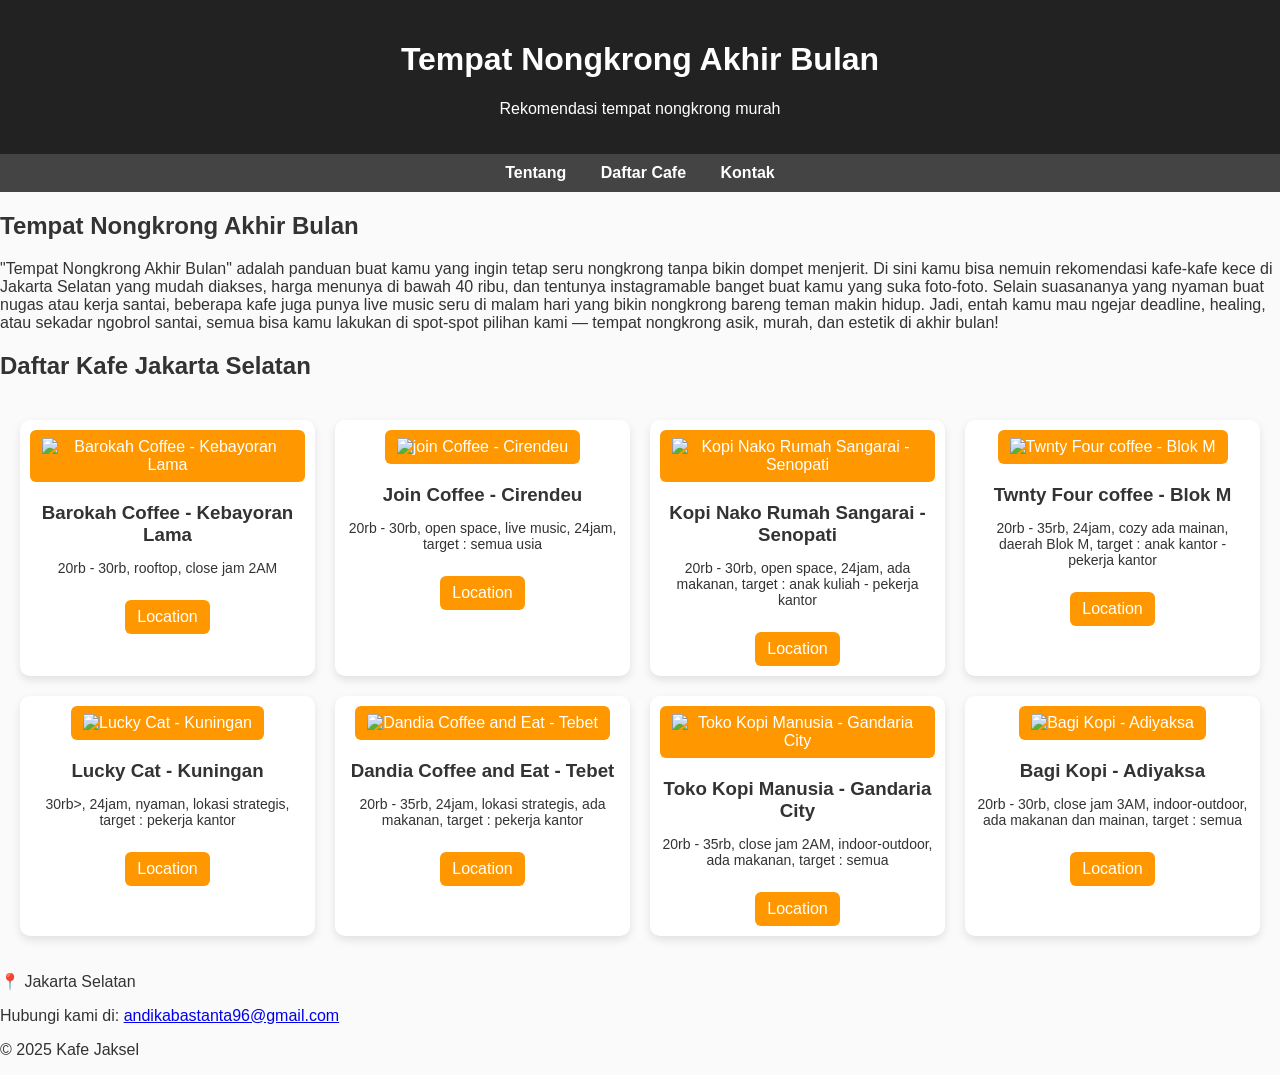
==== index.html @ 02eb4d70 "Add files via upload" ====
<!DOCTYPE html>
<html lang="id">
<head> <link rel="stylesheet" href="style.css">
  <meta charset="UTF-8">
  <meta name="viewport" content="width=device-width, initial-scale=1.0">
  <title>Tempat Nongkrong Akhir Bulan</title>
  <meta name="description" content="Rekomendasi tempat nongkrong murah">
  <link rel="stylesheet" href="style.css">
</head>
<body>
  <header>
    <h1>Tempat Nongkrong Akhir Bulan</h1>
    <p>Rekomendasi tempat nongkrong murah</p>
  </header>

  <nav>
    <a href="#tentang">Tentang</a>
    <a href="#daftar">Daftar Cafe</a>
    <a href="#kontak">Kontak</a>
  </nav>

  <section id="tentang">
    <h2>Tempat Nongkrong Akhir Bulan</h2>
    <p>"Tempat Nongkrong Akhir Bulan" adalah panduan buat kamu yang ingin tetap seru nongkrong tanpa bikin dompet menjerit. Di sini kamu bisa nemuin rekomendasi kafe-kafe kece di Jakarta Selatan yang mudah diakses, harga menunya di bawah 40 ribu, dan tentunya instagramable banget buat kamu yang suka foto-foto.

Selain suasananya yang nyaman buat nugas atau kerja santai, beberapa kafe juga punya live music seru di malam hari yang bikin nongkrong bareng teman makin hidup. Jadi, entah kamu mau ngejar deadline, healing, atau sekadar ngobrol santai, semua bisa kamu lakukan di spot-spot pilihan kami — tempat nongkrong asik, murah, dan estetik di akhir bulan!</p>
  </section>
  
  <section id="daftar">
  <h2>Daftar Kafe Jakarta Selatan</h2>

  <div class="kafe-list">

    <div class="card">
      <a href="barokah-coffee.html">
      <img src="./img/kafe1.jpg" alt="Barokah Coffee - Kebayoran Lama"> </a>
    <h3>Barokah Coffee - Kebayoran Lama</h3>
    <p>20rb - 30rb, rooftop, close jam 2AM</p>
      <a href="https://maps.app.goo.gl/ERGUEbB1gXsHuro7A" target="_blank">Location </a>
      </div>

    <div class="card">
      <a href= "join coffee.html">
      <img src="./img/kafe9.jpg" alt="join Coffee - Cirendeu"> 
    </a>
      <h3>Join Coffee - Cirendeu</h3>
      <p>20rb - 30rb, open space, live music, 24jam, target : semua usia</p>
      <a href="https://maps.app.goo.gl/ERGUEbB1gXsHuro7A" target="_blank">Location</a> 
</div>

    <div class="card">
      <a href= "kopinako.html">
      <img src="./img/kafe3.jpg" alt="Kopi Nako Rumah Sangarai - Senopati"> </a>
      <h3>Kopi Nako Rumah Sangarai - Senopati</h3>
      <p>20rb - 30rb, open space, 24jam, ada makanan, target : anak kuliah - pekerja kantor</p>
      <a href="https://maps.app.goo.gl/wo2zZ3oRoYZQRQcY9" target="_blank">Location</a>
</div>

    <div class="card">
      <a href= "twntyfour.html"> 
      <img src="./img/kafe4.jpg" alt="Twnty Four coffee - Blok M"> </a>
      <h3>Twnty Four coffee - Blok M</h3>
      <p>20rb - 35rb, 24jam, cozy ada mainan, daerah Blok M, target : anak kantor - pekerja kantor</p>
      <a href="https://maps.app.goo.gl/nXAuBDkeg83xBuai9" target="_blank">Location</a>
</div>

    <div class="card">
      <a href= "lucky.html">
      <img src="./img/kafe5.jpg" alt="Lucky Cat - Kuningan"> </a>
      <h3>Lucky Cat - Kuningan</h3>
      <p>30rb>, 24jam, nyaman, lokasi strategis, target : pekerja kantor</p>
      <a href="https://maps.app.goo.gl/G4cMNQaSp4G7j7ho9" target="_blank">Location</a>
</div>

    <div class="card">
      <a href= "dandia.html">
      <img src="./img/kafe6.jpg" alt="Dandia Coffee and Eat - Tebet"> </a>
      <h3>Dandia Coffee and Eat - Tebet</h3>
      <p>20rb - 35rb, 24jam, lokasi strategis, ada makanan, target : pekerja kantor</p>
      <a href="https://maps.app.goo.gl/tZkhXdu9ab85cZ748" target="_blank">Location</a> 
</div>

    <div class="card">
      <a href= "manusia.html">
      <img src="./img/kafe7.jpg" alt="Toko Kopi Manusia - Gandaria City"> </a>
      <h3>Toko Kopi Manusia - Gandaria City</h3>
      <p>20rb - 35rb, close jam 2AM, indoor-outdoor, ada makanan, target : semua</p>
      <a href="https://maps.app.goo.gl/QAdpri5F8Cem5Lge9" target="_blank">Location</a>
</div>

    <div class="card">
      <a href= "bagi.html">
      <img src="./img/kafe8.jpg" alt="Bagi Kopi - Adiyaksa"> </a>
      <h3>Bagi Kopi - Adiyaksa</h3>
      <p>20rb - 30rb, close jam 3AM, indoor-outdoor, ada makanan dan mainan, target : semua</p>
      <a href="https://maps.app.goo.gl/6KkH8ov3dCj3fRTF6" target="_blank">Location</a>
    </div>
</div>

</section>

  <footer id="kontak">
    <p>📍 Jakarta Selatan</p>
    <p>Hubungi kami di: <a href="mailto:andikabastant96@gmail.com">andikabastanta96@gmail.com</a></p>
    <p>&copy; 2025 Kafe Jaksel</p>
  </footer>
</body>
</html>
---- style.css ----
body {
  font-family: tahoma, sans-serif;
  margin: 0;
  padding: 0;
  background-color: #fafafa;
  color: #333;
}

/* Header */
header {
  background-color: #222;
  color: white;
  text-align: center;
  padding: 20px;
}

/* Navigasi */
nav {
  background-color: #444;
  text-align: center;
  padding: 10px;
}

nav a {
  color: white;
  margin: 0 15px;
  text-decoration: none;
  font-weight: bold;
}

nav a:hover {
  text-decoration: underline;
}

/* Section daftar kafe */
.kafe-list {
  display: grid;
  grid-template-columns: repeat(4, 1fr); /* 4 kolom */
  gap: 20px;
  padding: 20px;
}

.card {
  background-color: white;
  border-radius: 10px;
  box-shadow: 0 4px 8px rgba(0,0,0,0.1);
  overflow: hidden;
  text-align: center;
  transition: transform 0.2s;
}

.card:hover {
  transform: scale(1.03);
}

.card img {
  width: 100%;
  height: 180px;
  object-fit: cover;
}

.card h3 {
  margin: 10px 0 5px;
}

.card p {
  padding: 0 10px;
  font-size: 14px;
}

.card a {
  display: inline-block;
  margin: 10px;
  background-color: #ff9800;
  color: white;
  padding: 8px 12px;
  border-radius: 6px;
  text-decoration: none;
}

.card a:hover {
  background-color: #e68900;
}

/* Responsif */
@media (max-width: 1024px) {
  .kafe-list {
    grid-template-columns: repeat(3, 1fr);
  }
}

@media (max-width: 768px) {
  .kafe-list {
    grid-template-columns: repeat(2, 1fr);
  }
}

@media (max-width: 480px) {
  .kafe-list {
    grid-template-columns: 1fr;
  }
}
.detail-page {
  max-width: 800px;
  margin: 40px auto;
  text-align: center;
  padding: 20px;
}

.detail-page img {
  width: 45%;
  height: auto;
  border-radius: 10px;
  margin: 10px;

}

.detail-page p {
  font-size: 16px;
  line-height: 1.6;
  text-align: justify;
}

.btn {
  display: inline-block;
  margin: 10px;
  padding: 10px 20px;
  background-color: #ff9800;
  color: white;
  text-decoration: none;
  border-radius: 6px;
  font-weight: bold;
}

.btn:hover {
  background-color: #e68900;
}
---- style.css ----
body {
  font-family: tahoma, sans-serif;
  margin: 0;
  padding: 0;
  background-color: #fafafa;
  color: #333;
}

/* Header */
header {
  background-color: #222;
  color: white;
  text-align: center;
  padding: 20px;
}

/* Navigasi */
nav {
  background-color: #444;
  text-align: center;
  padding: 10px;
}

nav a {
  color: white;
  margin: 0 15px;
  text-decoration: none;
  font-weight: bold;
}

nav a:hover {
  text-decoration: underline;
}

/* Section daftar kafe */
.kafe-list {
  display: grid;
  grid-template-columns: repeat(4, 1fr); /* 4 kolom */
  gap: 20px;
  padding: 20px;
}

.card {
  background-color: white;
  border-radius: 10px;
  box-shadow: 0 4px 8px rgba(0,0,0,0.1);
  overflow: hidden;
  text-align: center;
  transition: transform 0.2s;
}

.card:hover {
  transform: scale(1.03);
}

.card img {
  width: 100%;
  height: 180px;
  object-fit: cover;
}

.card h3 {
  margin: 10px 0 5px;
}

.card p {
  padding: 0 10px;
  font-size: 14px;
}

.card a {
  display: inline-block;
  margin: 10px;
  background-color: #ff9800;
  color: white;
  padding: 8px 12px;
  border-radius: 6px;
  text-decoration: none;
}

.card a:hover {
  background-color: #e68900;
}

/* Responsif */
@media (max-width: 1024px) {
  .kafe-list {
    grid-template-columns: repeat(3, 1fr);
  }
}

@media (max-width: 768px) {
  .kafe-list {
    grid-template-columns: repeat(2, 1fr);
  }
}

@media (max-width: 480px) {
  .kafe-list {
    grid-template-columns: 1fr;
  }
}
.detail-page {
  max-width: 800px;
  margin: 40px auto;
  text-align: center;
  padding: 20px;
}

.detail-page img {
  width: 45%;
  height: auto;
  border-radius: 10px;
  margin: 10px;

}

.detail-page p {
  font-size: 16px;
  line-height: 1.6;
  text-align: justify;
}

.btn {
  display: inline-block;
  margin: 10px;
  padding: 10px 20px;
  background-color: #ff9800;
  color: white;
  text-decoration: none;
  border-radius: 6px;
  font-weight: bold;
}

.btn:hover {
  background-color: #e68900;
}
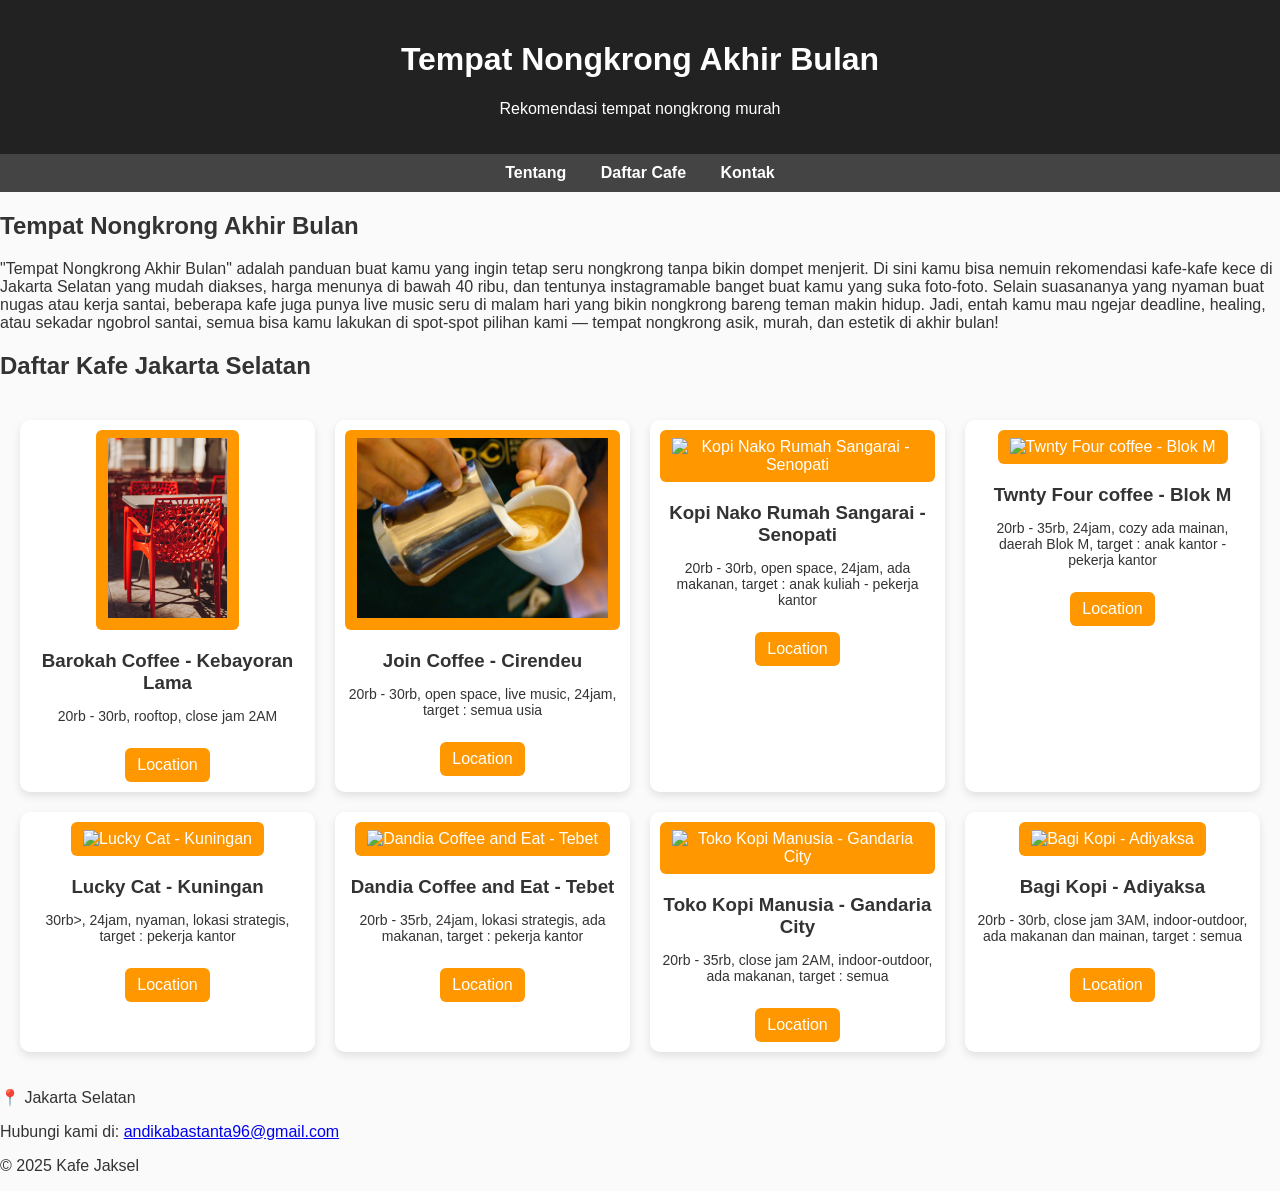
==== commit cac26af8: "Update index.html" ====
--- a/index.html
+++ b/index.html
@@ -33,7 +33,7 @@
 
     <div class="card">
       <a href="barokah-coffee.html">
-      <img src="./img/kafe1.jpg" alt="Barokah Coffee - Kebayoran Lama"> </a>
+      <img src="./kafe1.jpg" alt="Barokah Coffee - Kebayoran Lama"> </a>
     <h3>Barokah Coffee - Kebayoran Lama</h3>
     <p>20rb - 30rb, rooftop, close jam 2AM</p>
       <a href="https://maps.app.goo.gl/ERGUEbB1gXsHuro7A" target="_blank">Location </a>
@@ -41,7 +41,7 @@
 
     <div class="card">
       <a href= "join coffee.html">
-      <img src="./img/kafe9.jpg" alt="join Coffee - Cirendeu"> 
+      <img src="./kafe9.jpg" alt="join Coffee - Cirendeu"> 
     </a>
       <h3>Join Coffee - Cirendeu</h3>
       <p>20rb - 30rb, open space, live music, 24jam, target : semua usia</p>
@@ -106,3 +106,4 @@
   </footer>
 </body>
 </html>
+
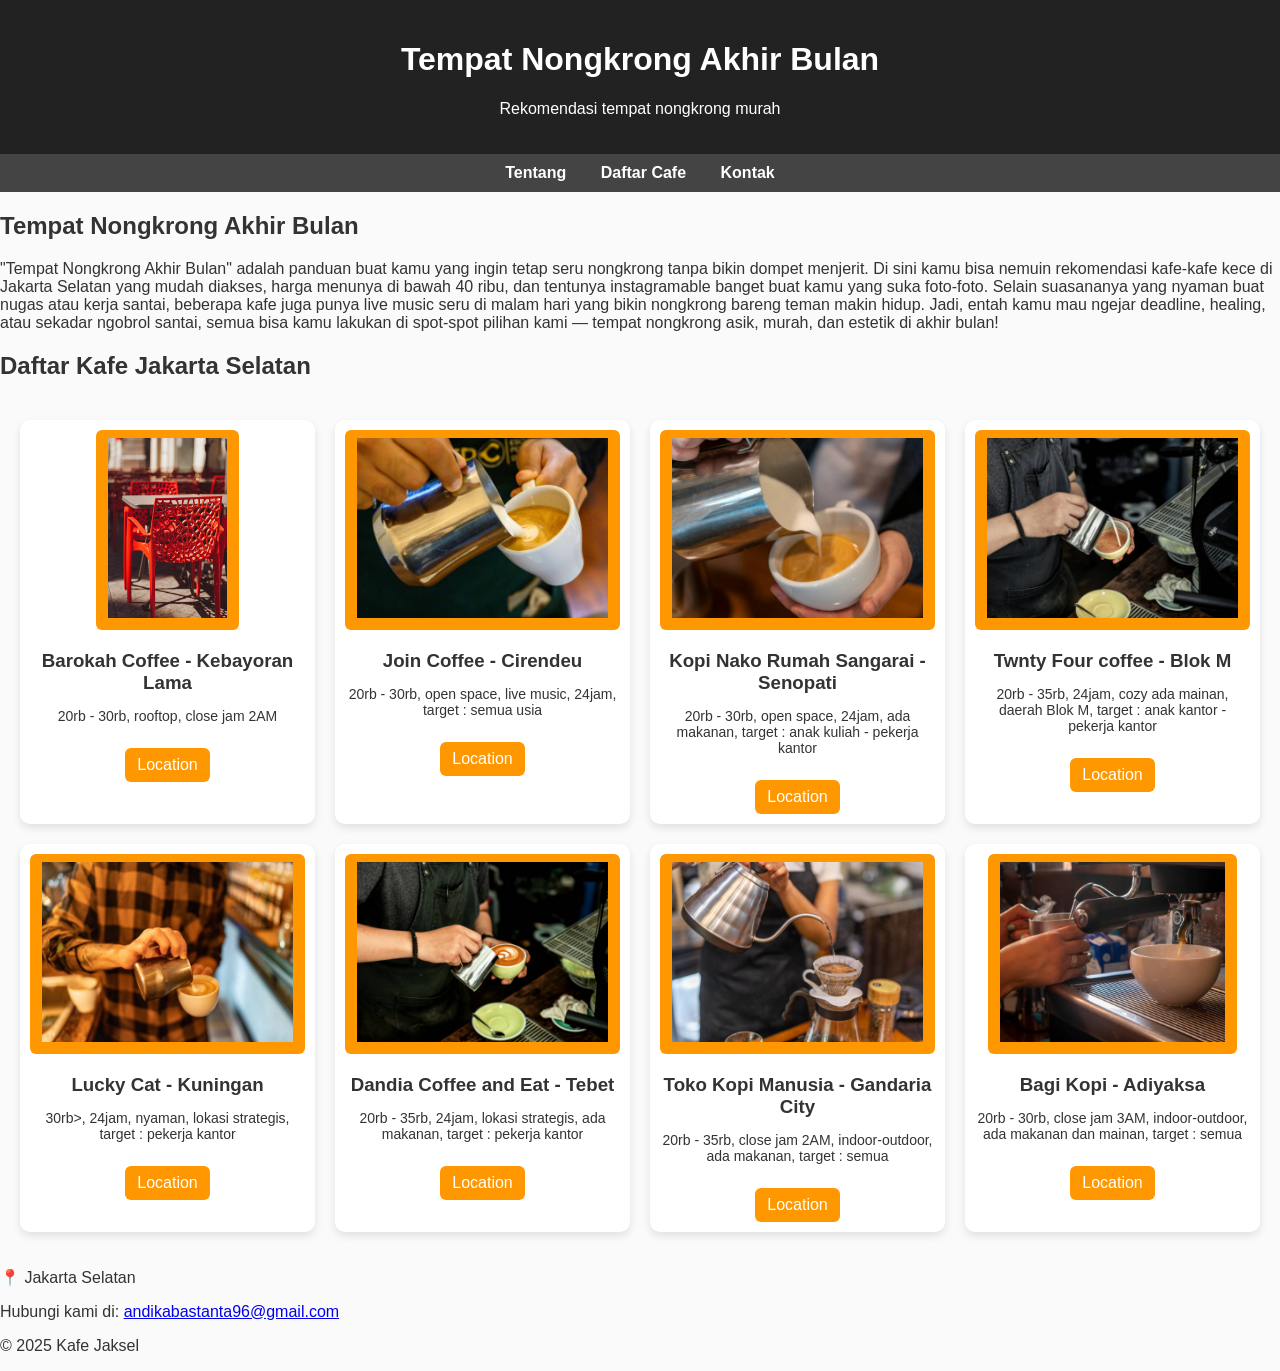
==== commit d603af8a: "Update index.html" ====
--- a/index.html
+++ b/index.html
@@ -50,7 +50,7 @@
 
     <div class="card">
       <a href= "kopinako.html">
-      <img src="./img/kafe3.jpg" alt="Kopi Nako Rumah Sangarai - Senopati"> </a>
+      <img src="./kafe3.jpg" alt="Kopi Nako Rumah Sangarai - Senopati"> </a>
       <h3>Kopi Nako Rumah Sangarai - Senopati</h3>
       <p>20rb - 30rb, open space, 24jam, ada makanan, target : anak kuliah - pekerja kantor</p>
       <a href="https://maps.app.goo.gl/wo2zZ3oRoYZQRQcY9" target="_blank">Location</a>
@@ -58,7 +58,7 @@
 
     <div class="card">
       <a href= "twntyfour.html"> 
-      <img src="./img/kafe4.jpg" alt="Twnty Four coffee - Blok M"> </a>
+      <img src="./kafe4.jpg" alt="Twnty Four coffee - Blok M"> </a>
       <h3>Twnty Four coffee - Blok M</h3>
       <p>20rb - 35rb, 24jam, cozy ada mainan, daerah Blok M, target : anak kantor - pekerja kantor</p>
       <a href="https://maps.app.goo.gl/nXAuBDkeg83xBuai9" target="_blank">Location</a>
@@ -66,7 +66,7 @@
 
     <div class="card">
       <a href= "lucky.html">
-      <img src="./img/kafe5.jpg" alt="Lucky Cat - Kuningan"> </a>
+      <img src="./kafe5.jpg" alt="Lucky Cat - Kuningan"> </a>
       <h3>Lucky Cat - Kuningan</h3>
       <p>30rb>, 24jam, nyaman, lokasi strategis, target : pekerja kantor</p>
       <a href="https://maps.app.goo.gl/G4cMNQaSp4G7j7ho9" target="_blank">Location</a>
@@ -74,7 +74,7 @@
 
     <div class="card">
       <a href= "dandia.html">
-      <img src="./img/kafe6.jpg" alt="Dandia Coffee and Eat - Tebet"> </a>
+      <img src="./kafe6.jpg" alt="Dandia Coffee and Eat - Tebet"> </a>
       <h3>Dandia Coffee and Eat - Tebet</h3>
       <p>20rb - 35rb, 24jam, lokasi strategis, ada makanan, target : pekerja kantor</p>
       <a href="https://maps.app.goo.gl/tZkhXdu9ab85cZ748" target="_blank">Location</a> 
@@ -82,7 +82,7 @@
 
     <div class="card">
       <a href= "manusia.html">
-      <img src="./img/kafe7.jpg" alt="Toko Kopi Manusia - Gandaria City"> </a>
+      <img src="./kafe7.jpg" alt="Toko Kopi Manusia - Gandaria City"> </a>
       <h3>Toko Kopi Manusia - Gandaria City</h3>
       <p>20rb - 35rb, close jam 2AM, indoor-outdoor, ada makanan, target : semua</p>
       <a href="https://maps.app.goo.gl/QAdpri5F8Cem5Lge9" target="_blank">Location</a>
@@ -90,7 +90,7 @@
 
     <div class="card">
       <a href= "bagi.html">
-      <img src="./img/kafe8.jpg" alt="Bagi Kopi - Adiyaksa"> </a>
+      <img src="./kafe8.jpg" alt="Bagi Kopi - Adiyaksa"> </a>
       <h3>Bagi Kopi - Adiyaksa</h3>
       <p>20rb - 30rb, close jam 3AM, indoor-outdoor, ada makanan dan mainan, target : semua</p>
       <a href="https://maps.app.goo.gl/6KkH8ov3dCj3fRTF6" target="_blank">Location</a>
@@ -107,3 +107,4 @@
 </body>
 </html>
 
+
